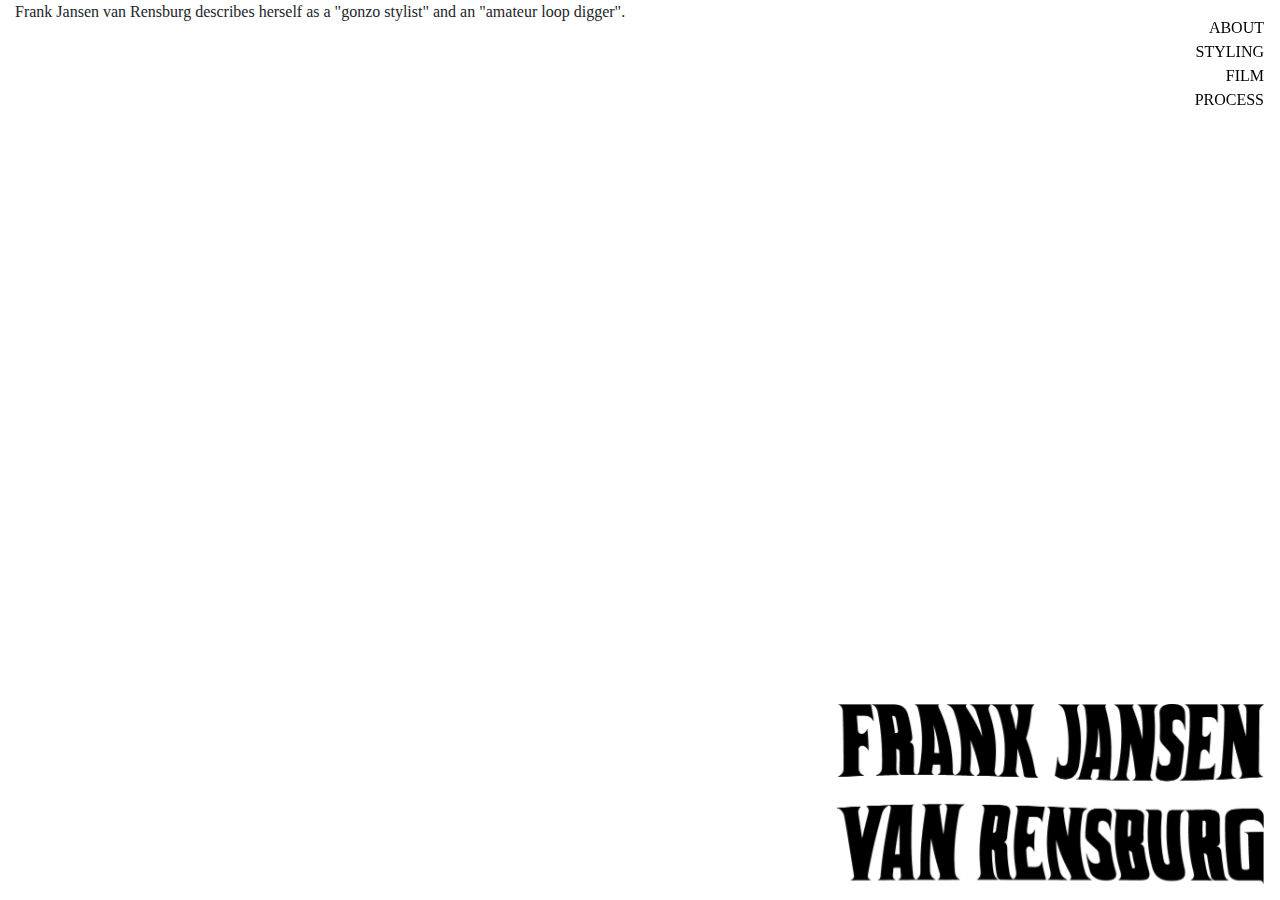
==== About.html @ 8b513021 "Add files via upload" ====
<!doctype html>
<html lang="en">
<head>
    <!-- Bootstrap -->
    <link rel="stylesheet" href="https://maxcdn.bootstrapcdn.com/bootstrap/4.0.0/css/bootstrap.min.css"
          integrity="sha384-Gn5384xqQ1aoWXA+058RXPxPg6fy4IWvTNh0E263XmFcJlSAwiGgFAW/dAiS6JXm"
          crossorigin="anonymous">
    <link rel="stylesheet" href="style.css">
</head>

<body>
    <div class="container-fluid">
        <div class="row">
            <div class="col-sm-9 col-md-9 col-lg-9">
            <p>Frank Jansen van Rensburg describes herself as a "gonzo stylist" and an "amateur loop digger".
            </div>
            <div id="right-col" class="col-sm-3 col-md-3 col-lg-3">
                <p id= "nav"><a href="http://www.google.com">ABOUT</a>
                            <br><a href="http://www.google.com">STYLING</a>
                            <br><a href="http://www.google.com">FILM</a>
                            <br><a href="http://www.google.com">PROCESS</a>
                <img id="banner" src="Logo.png" alt="Cat Lick Arse">
                </p>
            </div>
        </div>
</body>
---- style.css ----
body {
    margin: 0;
    padding: 0;
    background-color: white;
}

.container-fluid {
    overflow-wrap: break-word;    
    width: 100vw;
    background-color: white;
    float: right;
}

div {
    background-color: white;
}

p {
    font-family: "Times New Roman", Times, serif;
    text-decoration-color: black;
    text-decoration-line: none
}

a:link {
    color: black;
    text-decoration: none
}

a:visited {
    color: black;
    text-decoration: none
}

a:hover {
    color: black;
    text-decoration: none
}

a:active {
    color: black;
    text-decoration: none
}
img {
    margin: 2.5%;
    width: 40%;
    float: right;
}

#nav {
    position: fixed;
    top: 0;
    right: 0;
    margin: 1rem;
    text-align: right;
}

#banner {
    position: fixed;
    bottom: 0;
    right: 0;
    margin: 1rem;
    height: 20%;
    width: auto;
}
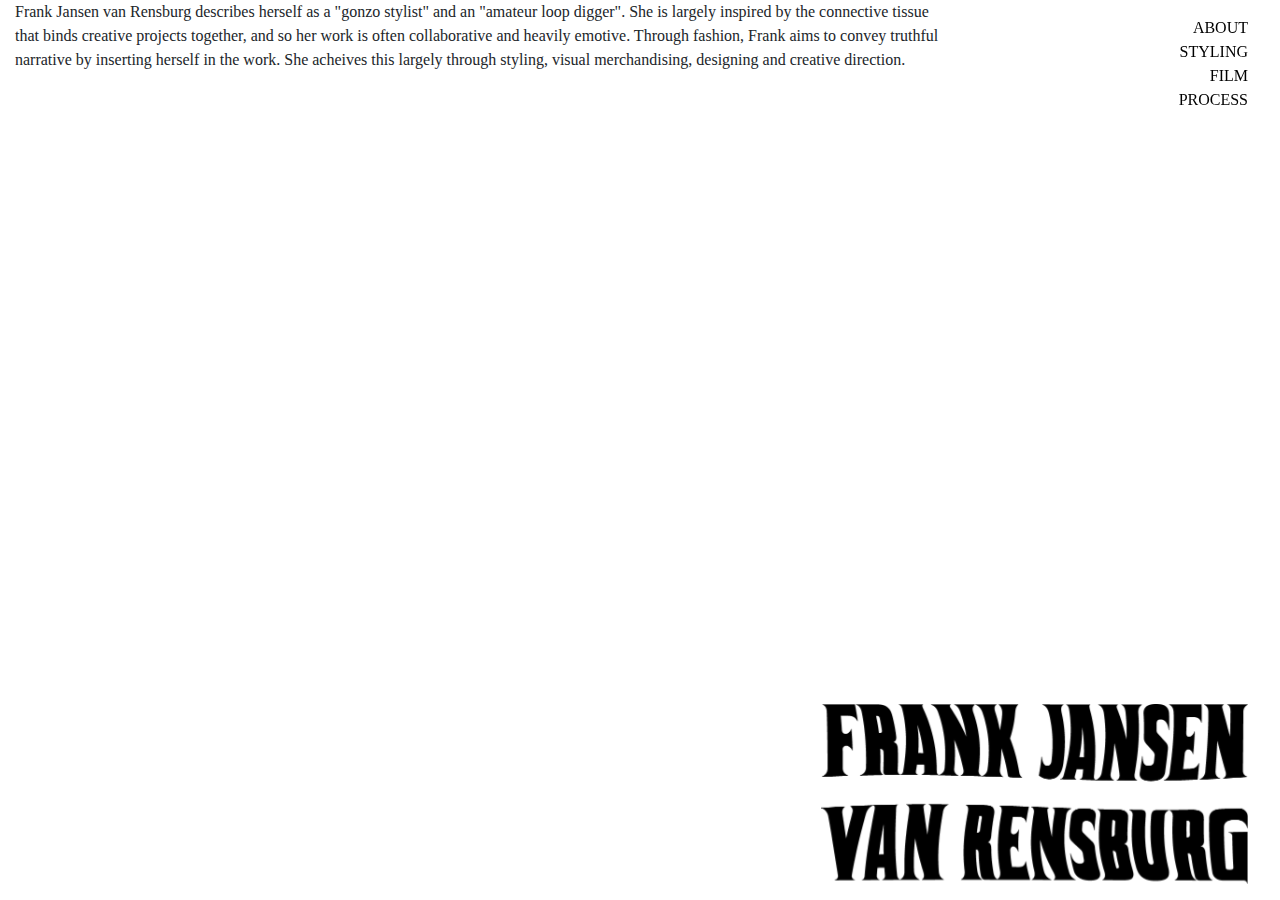
==== commit af86b19f: "Update About.html" ====
--- a/About.html
+++ b/About.html
@@ -12,7 +12,7 @@
     <div class="container-fluid">
         <div class="row">
             <div class="col-sm-9 col-md-9 col-lg-9">
-            <p>Frank Jansen van Rensburg describes herself as a "gonzo stylist" and an "amateur loop digger".
+            <p>Frank Jansen van Rensburg describes herself as a "gonzo stylist" and an "amateur loop digger". She is largely inspired by the connective tissue that binds creative projects together, and so her work is often collaborative and heavily emotive. Through fashion, Frank aims to convey truthful narrative by inserting herself in the work. She acheives this largely through styling, visual merchandising, designing and creative direction.
             </div>
             <div id="right-col" class="col-sm-3 col-md-3 col-lg-3">
                 <p id= "nav"><a href="http://www.google.com">ABOUT</a>
@@ -23,4 +23,4 @@
                 </p>
             </div>
         </div>
-</body>+</body>
--- a/style.css
+++ b/style.css
@@ -40,6 +40,11 @@
     color: black;
     text-decoration: none
 }
+
+#left-col {
+    margin: 1rem 2rem 1rem 0rem;
+}
+
 img {
     margin: 2.5%;
     width: 40%;
@@ -50,7 +55,7 @@
     position: fixed;
     top: 0;
     right: 0;
-    margin: 1rem;
+    margin: 1rem 2rem 1rem 1rem;
     text-align: right;
 }
 
@@ -58,7 +63,7 @@
     position: fixed;
     bottom: 0;
     right: 0;
-    margin: 1rem;
+    margin: 1rem 2rem 1rem 2rem;
     height: 20%;
     width: auto;
 }
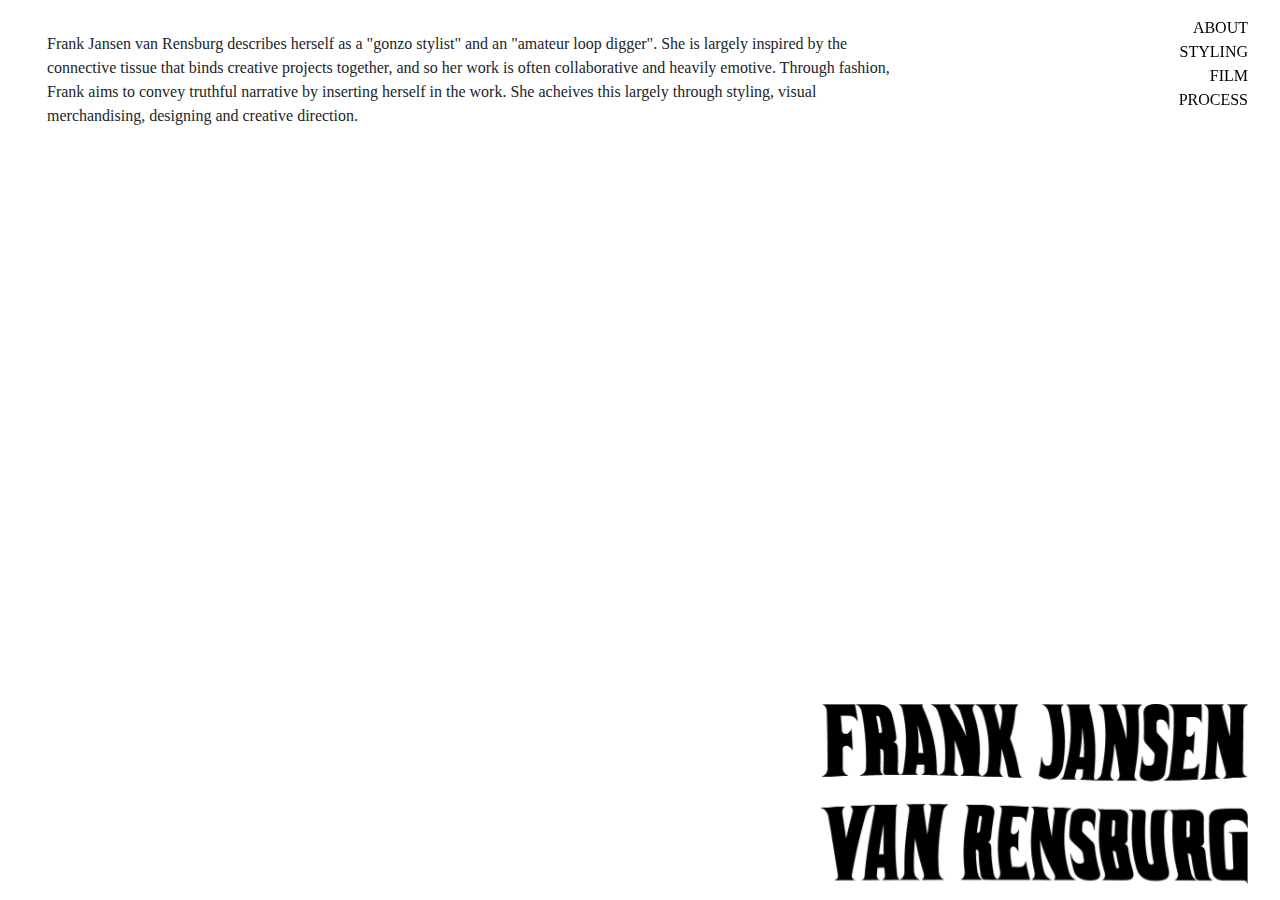
==== commit 881436cf: "Update About.html" ====
--- a/About.html
+++ b/About.html
@@ -12,7 +12,7 @@
     <div class="container-fluid">
         <div class="row">
             <div class="col-sm-9 col-md-9 col-lg-9">
-            <p>Frank Jansen van Rensburg describes herself as a "gonzo stylist" and an "amateur loop digger". She is largely inspired by the connective tissue that binds creative projects together, and so her work is often collaborative and heavily emotive. Through fashion, Frank aims to convey truthful narrative by inserting herself in the work. She acheives this largely through styling, visual merchandising, designing and creative direction.
+            <p id= "about">Frank Jansen van Rensburg describes herself as a "gonzo stylist" and an "amateur loop digger". She is largely inspired by the connective tissue that binds creative projects together, and so her work is often collaborative and heavily emotive. Through fashion, Frank aims to convey truthful narrative by inserting herself in the work. She acheives this largely through styling, visual merchandising, designing and creative direction.
             </div>
             <div id="right-col" class="col-sm-3 col-md-3 col-lg-3">
                 <p id= "nav"><a href="http://www.google.com">ABOUT</a>
--- a/style.css
+++ b/style.css
@@ -67,3 +67,10 @@
     height: 20%;
     width: auto;
 }
+
+#about {
+    top: 0;
+    left: 0;
+    margin: 2rem 2rem 2rem 2em;
+    text-align: left;
+}
